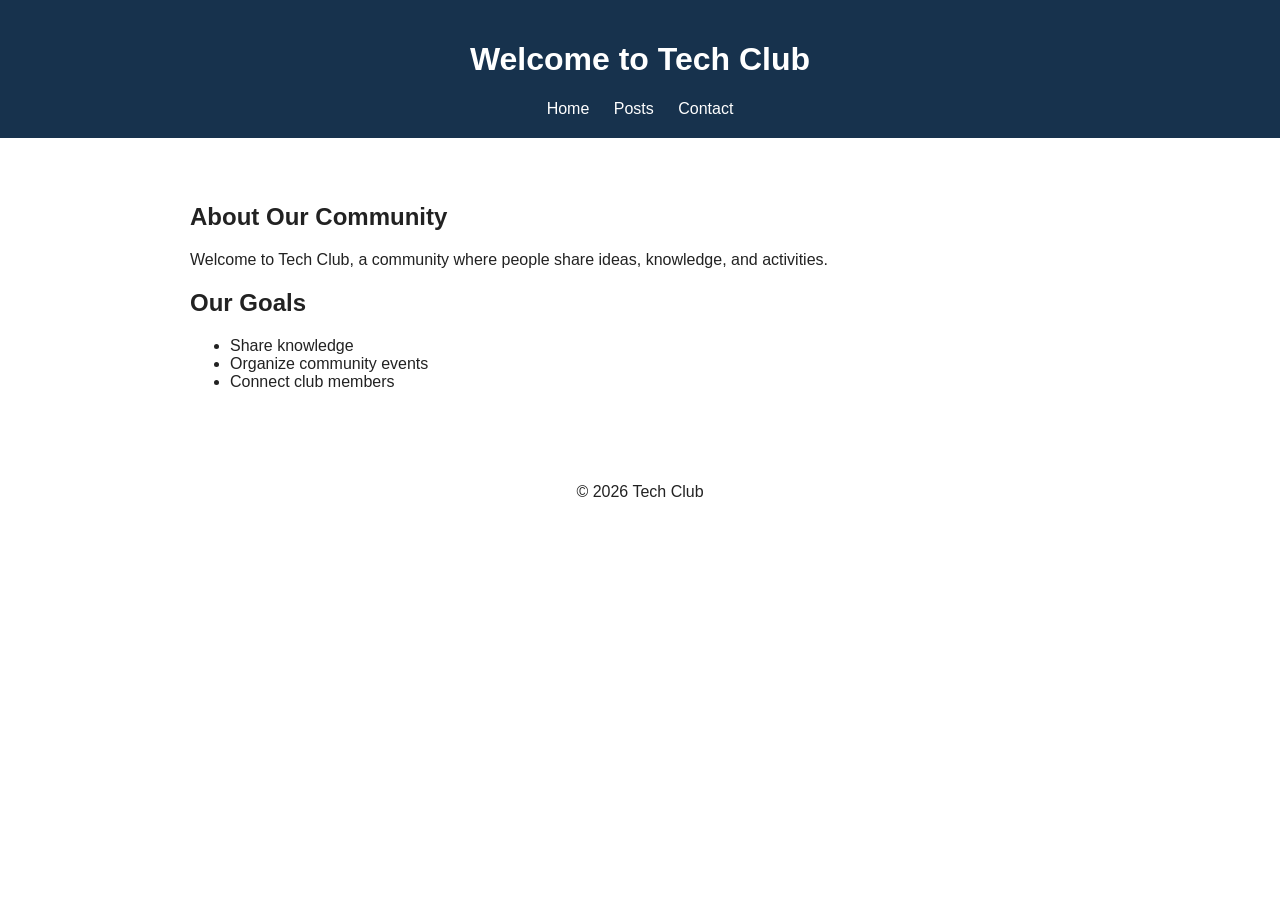
==== index.html @ a5ffa869 "added pages with the css for week 2" ====
<!DOCTYPE html>
<html lang="en">
<head>
    <meta charset="UTF-8">
    <meta name="viewport" content="width=device-width, initial-scale=1.0">
    <title>Tech Club | Home</title>
    <link rel="stylesheet" href="css/style.css">
</head>
<body>

    <header>
        <h1>Welcome to  Tech Club</h1>

        <nav>
            <a href="index.html">Home</a>
            <a href="posts.html">Posts</a>
            <a href="contact.html">Contact</a>
        </nav>
    </header>

    <main>
        <h2>About Our Community</h2>

        <p>
            Welcome to Tech Club, a community where
            people share ideas, knowledge, and activities.
        </p>

        <h2>Our Goals</h2>

        <ul>
            <li>Share knowledge</li>
            <li>Organize community events</li>
            <li>Connect club members</li>
        </ul>
    </main>
    

    <footer>
        <p>&copy; 2026 Tech Club</p>
    </footer>

</body>


</html>
---- css/style.css ----
body {
    font-family: Arial, sans-serif;
    margin: 0;
    background-color: #ffff;
    color: #222;
}

header {
    background-color: #17324d;
    color: white;
    padding: 20px;
    text-align: center;
}

nav {
    margin-top: 15px;
}

nav a {
    color: white;
    text-decoration: none;
    margin: 10px;
}

main {
    max-width: 900px;
    margin: 25px auto;
    padding: 20px;
    background-color: white;
}

article {
    padding: 15px;
    margin-bottom: 20px;
    border-bottom: 1px solid #030202;
}


footer {
    padding: 15px;
    text-align: center;
}
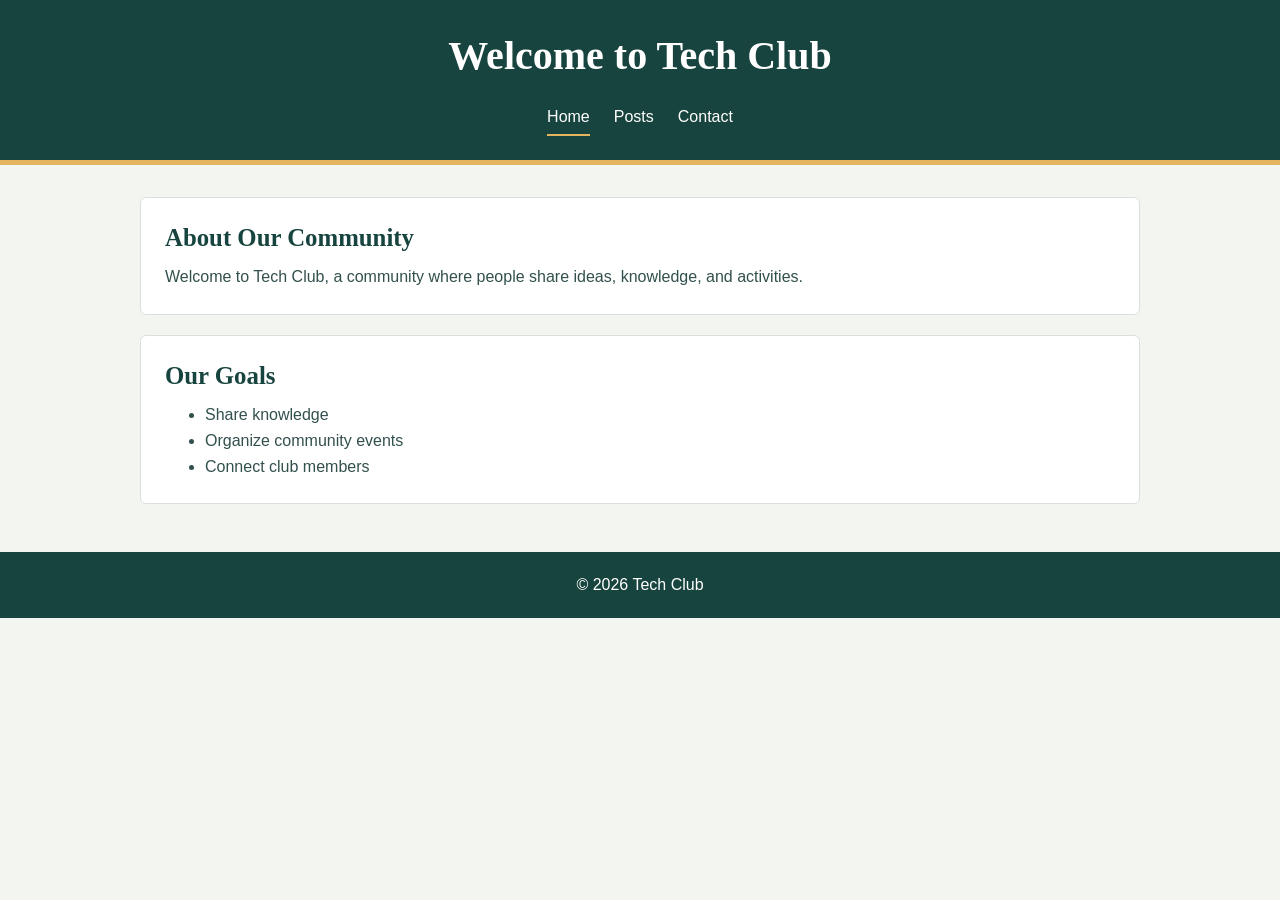
==== commit 633bdece: "Update project" ====
--- a/index.html
+++ b/index.html
@@ -11,28 +11,30 @@
     <header>
         <h1>Welcome to  Tech Club</h1>
 
-        <nav>
-            <a href="index.html">Home</a>
+        <nav aria-label="Main navigation">
+            <a href="index.html" aria-current="page">Home</a>
             <a href="posts.html">Posts</a>
             <a href="contact.html">Contact</a>
         </nav>
     </header>
 
     <main>
-        <h2>About Our Community</h2>
+        <article>
+            <h2>About Our Community</h2>
+            <p>
+                Welcome to Tech Club, a community where
+                people share ideas, knowledge, and activities.
+            </p>
+        </article>
 
-        <p>
-            Welcome to Tech Club, a community where
-            people share ideas, knowledge, and activities.
-        </p>
-
-        <h2>Our Goals</h2>
-
-        <ul>
-            <li>Share knowledge</li>
-            <li>Organize community events</li>
-            <li>Connect club members</li>
-        </ul>
+        <article>
+            <h2>Our Goals</h2>
+            <ul>
+                <li>Share knowledge</li>
+                <li>Organize community events</li>
+                <li>Connect club members</li>
+            </ul>
+        </article>
     </main>
     
 
--- a/css/style.css
+++ b/css/style.css
@@ -1,42 +1,192 @@
+:root {
+    color-scheme: light;
+    --ink: #32504d;
+    --muted: #5e706d;
+    --paper: #f3f5f0;
+    --surface: #ffffff;
+    --forest: #17443e;
+    --accent: #e4b45e;
+    --line: #d8e0d9;
+}
+
+* {
+    box-sizing: border-box;
+}
+
 body {
-    font-family: Arial, sans-serif;
     margin: 0;
-    background-color: #ffff;
-    color: #222;
+    background: var(--paper);
+    color: var(--ink);
+    font-family: "Trebuchet MS", sans-serif;
+    line-height: 1.6;
 }
 
 header {
-    background-color: #17324d;
-    color: white;
-    padding: 20px;
+    padding: 2rem 1.25rem 1.5rem;
+    background: var(--forest);
+    color: var(--surface);
+    text-align: center;
+    border-bottom: 5px solid var(--accent);
+}
+
+header h1 {
+    margin: 0;
+    font-family: Georgia, serif;
+    font-size: clamp(1.8rem, 5vw, 2.5rem);
+    line-height: 1.2;
+}
+
+nav {
+    display: flex;
+    justify-content: center;
+    flex-wrap: wrap;
+    gap: 0.5rem 1.5rem;
+    margin-top: 1.25rem;
+}
+
+nav a {
+    padding: 0.25rem 0;
+    color: var(--surface);
+    text-decoration: none;
+    border-bottom: 2px solid transparent;
+}
+
+nav a:hover,
+nav a:focus-visible,
+nav a[aria-current="page"] {
+    border-bottom-color: var(--accent);
+}
+
+main {
+    width: min(100% - 2rem, 1000px);
+    margin: 2rem auto 3rem;
+}
+
+main > article {
+    margin-bottom: 1.25rem;
+    padding: 1.5rem;
+    background: var(--surface);
+    border: 1px solid var(--line);
+    border-radius: 6px;
+}
+
+h2 {
+    margin: 0 0 0.65rem;
+    color: var(--forest);
+    font-family: Georgia, serif;
+    font-size: 1.55rem;
+    line-height: 1.3;
+}
+
+p,
+ul {
+    margin: 0;
+}
+
+.page-title {
+    margin-bottom: 1.25rem;
+}
+
+.posts-grid {
+    display: grid;
+    grid-template-columns: repeat(2, minmax(0, 1fr));
+    gap: 1.25rem;
+}
+
+.page-title {
+    grid-column: 1 / -1;
+}
+
+.posts-grid > article {
+    margin: 0;
+    padding: 0 0 1.25rem;
+    overflow: hidden;
+}
+
+figure {
+    margin: 0 0 1rem;
+}
+
+figure img {
+    display: block;
+    width: 100%;
+    aspect-ratio: 16 / 9;
+    object-fit: cover;
+    background: #fafdfa;
+}
+
+figcaption,
+.posts-grid article > h2,
+.posts-grid article > p {
+    margin-right: 1.25rem;
+    margin-left: 1.25rem;
+}
+
+figcaption {
+    margin-top: 0.55rem;
+    color: var(--muted);
+    font-size: 0.9rem;
+}
+
+.contact-panel {
+    max-width: 760px;
+    margin-right: auto;
+    margin-left: auto;
+}
+
+table {
+    width: 100%;
+    border-collapse: collapse;
+    text-align: left;
+}
+
+caption {
+    padding: 0.5rem 0 0.75rem;
+    color: var(--muted);
+    text-align: left;
+}
+
+th,
+td {
+    padding: 0.8rem 0.65rem;
+    border-bottom: 1px solid var(--line);
+}
+
+thead th {
+    color: var(--forest);
+    background: var(--paper);
+}
+
+tbody th {
+    width: 30%;
+}
+
+a {
+    color: #176b60;
+}
+
+footer {
+    padding: 1.25rem;
+    background: var(--forest);
+    color: var(--surface);
     text-align: center;
 }
 
-nav {
-    margin-top: 15px;
+@media (max-width: 640px) {
+    .posts-grid {
+        grid-template-columns: 1fr;
+    }
+
+    .page-title {
+        grid-column: 1;
+    }
+
+    main > article {
+        padding: 1.1rem;
+    }
+
+    th,
+    td {
+        padding: 0.65rem 0.4rem;
+    }
 }
-
-nav a {
-    color: white;
-    text-decoration: none;
-    margin: 10px;
-}
-
-main {
-    max-width: 900px;
-    margin: 25px auto;
-    padding: 20px;
-    background-color: white;
-}
-
-article {
-    padding: 15px;
-    margin-bottom: 20px;
-    border-bottom: 1px solid #030202;
-}
-
-
-footer {
-    padding: 15px;
-    text-align: center;
-}
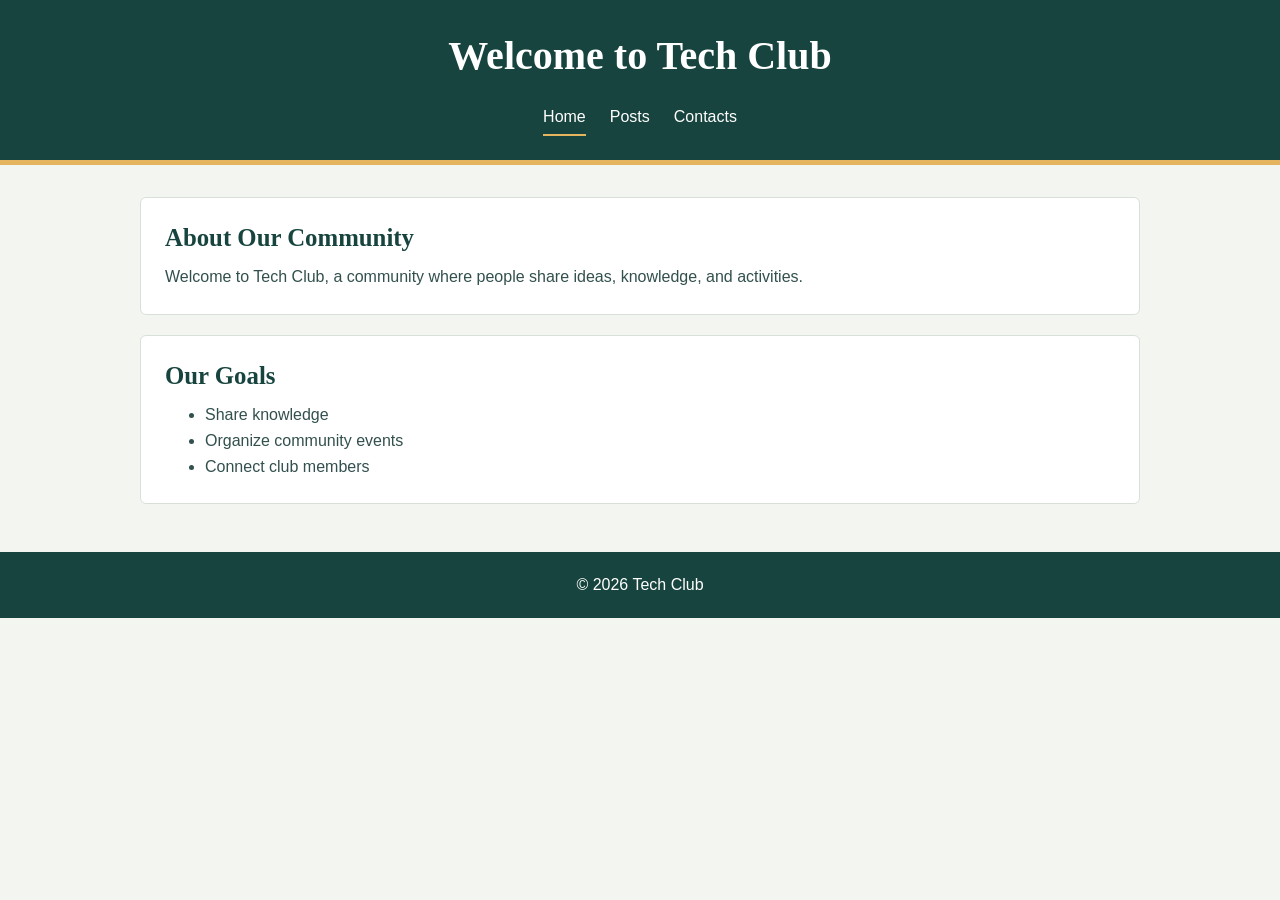
==== commit 1cfba5cf: "Test push" ====
--- a/index.html
+++ b/index.html
@@ -14,7 +14,7 @@
         <nav aria-label="Main navigation">
             <a href="index.html" aria-current="page">Home</a>
             <a href="posts.html">Posts</a>
-            <a href="contact.html">Contact</a>
+            <a href="contact.html">Contacts</a>
         </nav>
     </header>
 
@@ -45,4 +45,5 @@
 </body>
 
 
+
 </html>
--- a/css/style.css
+++ b/css/style.css
@@ -8,6 +8,7 @@
     --accent: #e4b45e;
     --line: #d8e0d9;
 }
+
 
 * {
     box-sizing: border-box;
